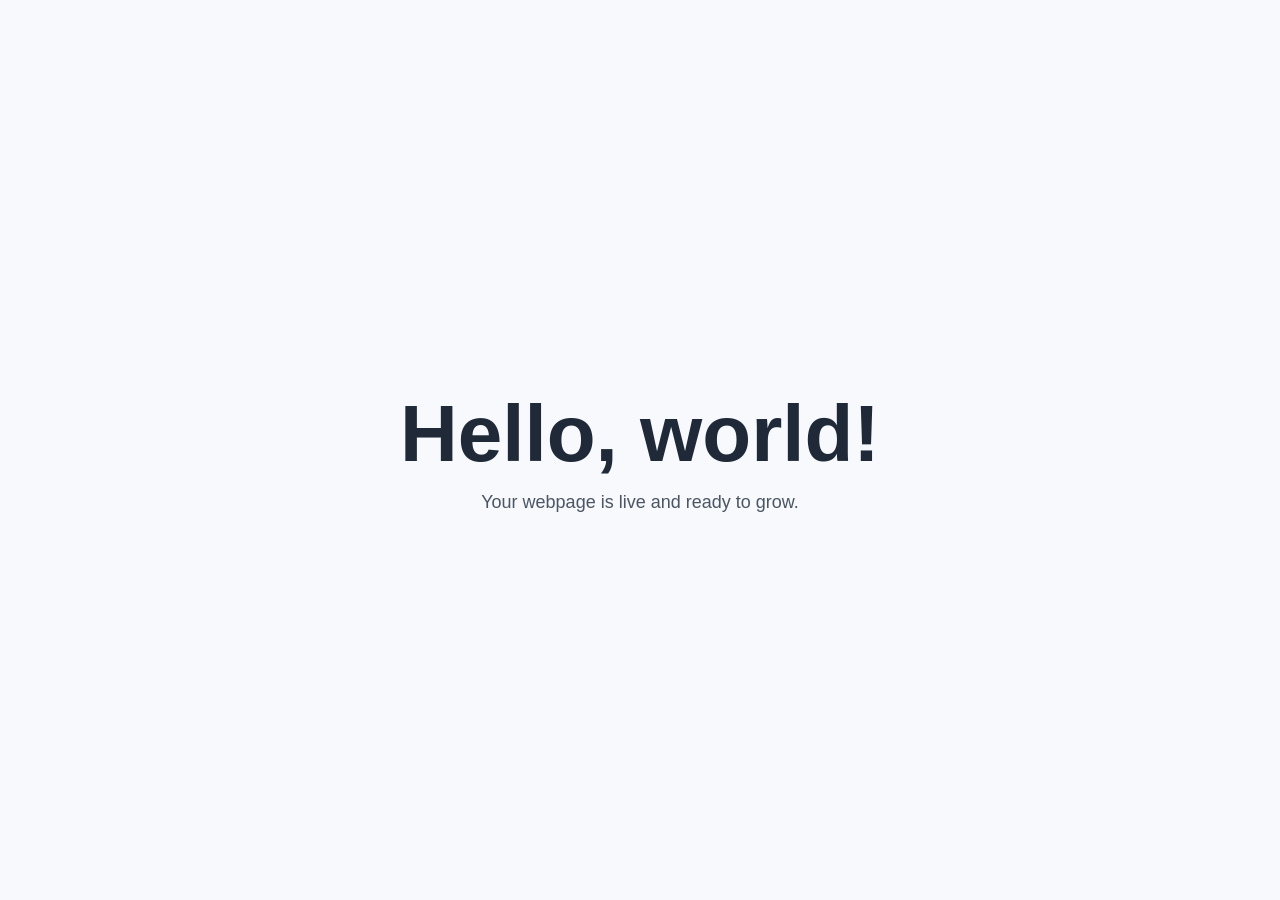
==== index.html @ 8ed68dd9 "- Basic Hello World for testing" ====
<!DOCTYPE html>
<html lang="en">
<head>
  <meta charset="UTF-8">
  <meta name="viewport" content="width=device-width, initial-scale=1.0">
  <title>Hello World</title>
  <style>
    * {
      box-sizing: border-box;
    }

    body {
      margin: 0;
      min-height: 100vh;
      display: grid;
      place-items: center;
      font-family: Arial, Helvetica, sans-serif;
      background: #f7f9fc;
      color: #1f2937;
    }

    main {
      text-align: center;
      padding: 2rem;
    }

    h1 {
      margin: 0 0 0.75rem;
      font-size: clamp(2.5rem, 8vw, 5rem);
      font-weight: 700;
    }

    p {
      margin: 0;
      font-size: 1.125rem;
      color: #4b5563;
    }
  </style>
</head>
<body>
  <main>
    <h1>Hello, world!</h1>
    <p>Your webpage is live and ready to grow.</p>
  </main>
</body>
</html>
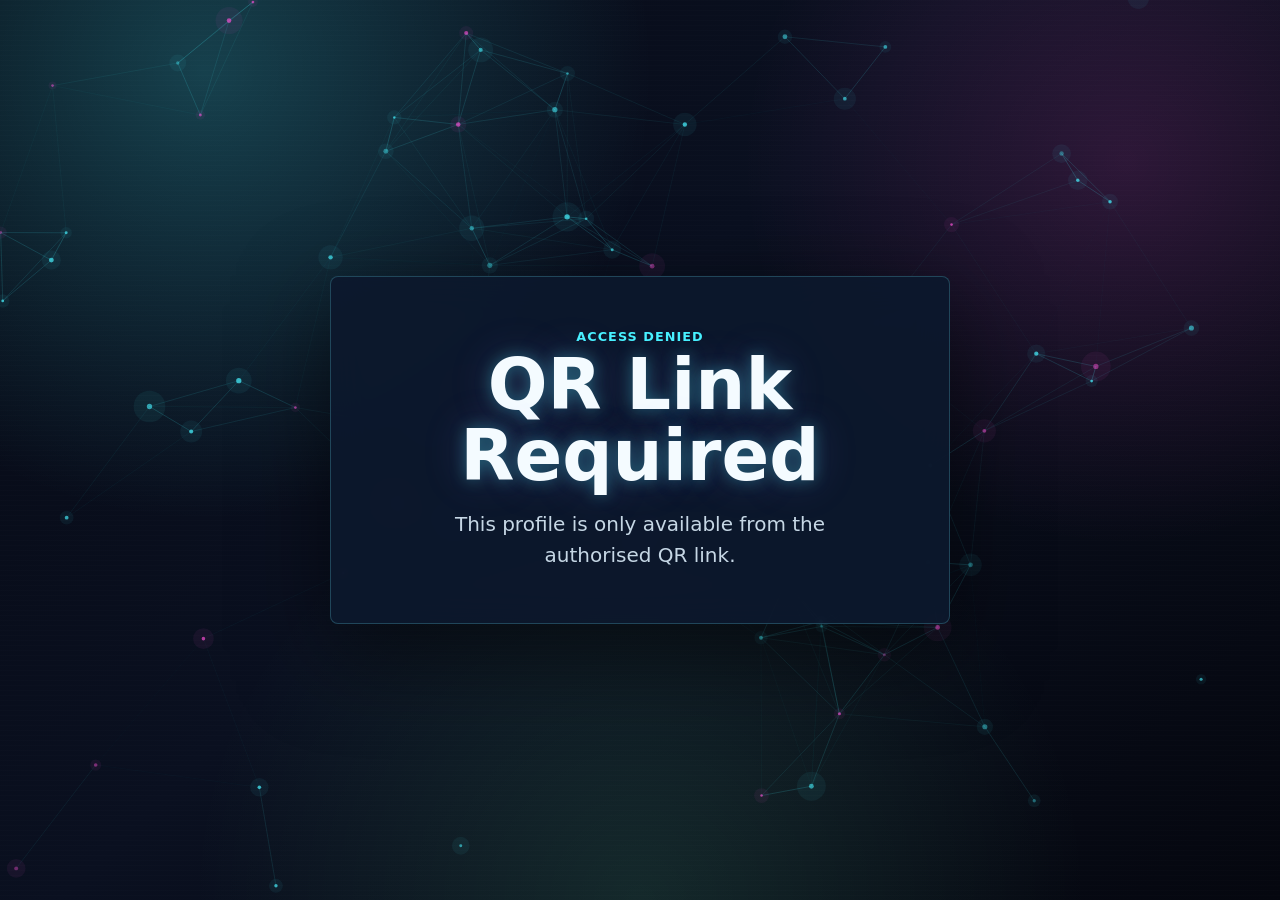
==== commit 9e07864f: "- Started to create the social page" ====
--- a/index.html
+++ b/index.html
@@ -3,44 +3,84 @@
 <head>
   <meta charset="UTF-8">
   <meta name="viewport" content="width=device-width, initial-scale=1.0">
-  <title>Hello World</title>
-  <style>
-    * {
-      box-sizing: border-box;
-    }
-
-    body {
-      margin: 0;
-      min-height: 100vh;
-      display: grid;
-      place-items: center;
-      font-family: Arial, Helvetica, sans-serif;
-      background: #f7f9fc;
-      color: #1f2937;
-    }
-
-    main {
-      text-align: center;
-      padding: 2rem;
-    }
-
-    h1 {
-      margin: 0 0 0.75rem;
-      font-size: clamp(2.5rem, 8vw, 5rem);
-      font-weight: 700;
-    }
-
-    p {
-      margin: 0;
-      font-size: 1.125rem;
-      color: #4b5563;
-    }
-  </style>
+  <meta name="description" content="Social links and contact details for LAD5841.">
+  <meta name="theme-color" content="#060914">
+  <meta property="og:title" content="LAD5841 | Socials">
+  <meta property="og:description" content="Find my socials, projects, and contact links in one place.">
+  <meta property="og:type" content="website">
+  <title>LAD5841 | Socials</title>
+  <link rel="stylesheet" href="styles.css">
+  <script src="script.js" defer></script>
 </head>
 <body>
-  <main>
-    <h1>Hello, world!</h1>
-    <p>Your webpage is live and ready to grow.</p>
+  <canvas class="background-canvas" aria-hidden="true"></canvas>
+  <section class="access-message" aria-live="polite">
+    <p class="eyebrow">Access denied</p>
+    <h1>QR Link Required</h1>
+    <p class="bio">This profile is only available from the authorised QR link.</p>
+  </section>
+  <main class="page">
+    <section class="profile" aria-label="LAD5841 social profile">
+      <div class="hero">
+        <div class="identity">
+          <div class="avatar" aria-hidden="true">L5</div>
+          <div>
+            <p class="eyebrow">Signal online</p>
+            <h1>LAD5841</h1>
+          </div>
+        </div>
+
+        <p class="bio">
+          Hey, I am LAD5841. Scan in, pick a channel, and connect through my
+          socials, projects, and contact links.
+        </p>
+
+        <div class="status-row" aria-label="Profile highlights">
+          <span class="tag">Creator</span>
+          <span class="tag">Developer</span>
+          <span class="tag">Always online</span>
+        </div>
+      </div>
+
+      <nav class="links" aria-label="Social links">
+        <a class="link" href="https://github.com/lad5841" target="_blank" rel="noreferrer">
+          <span class="icon" aria-hidden="true">GH</span>
+          <span>
+            <span class="link-title">GitHub</span>
+            <span class="link-subtitle">Code, projects, and experiments</span>
+          </span>
+          <span class="arrow" aria-hidden="true">></span>
+        </a>
+
+        <a class="link" href="https://www.instagram.com/" target="_blank" rel="noreferrer">
+          <span class="icon" aria-hidden="true">IG</span>
+          <span>
+            <span class="link-title">Instagram</span>
+            <span class="link-subtitle">Photos, updates, and daily stuff</span>
+          </span>
+          <span class="arrow" aria-hidden="true">></span>
+        </a>
+
+        <a class="link" href="https://www.tiktok.com/" target="_blank" rel="noreferrer">
+          <span class="icon" aria-hidden="true">TT</span>
+          <span>
+            <span class="link-title">TikTok</span>
+            <span class="link-subtitle">Short videos and clips</span>
+          </span>
+          <span class="arrow" aria-hidden="true">></span>
+        </a>
+
+        <a class="link" href="mailto:hello@example.com">
+          <span class="icon" aria-hidden="true">@</span>
+          <span>
+            <span class="link-title">Email</span>
+            <span class="link-subtitle">Send me a message</span>
+          </span>
+          <span class="arrow" aria-hidden="true">></span>
+        </a>
+      </nav>
+
+    </section>
   </main>
 </body>
 </html>
--- a/styles.css
+++ b/styles.css
@@ -0,0 +1,394 @@
+:root {
+  color-scheme: dark;
+  --ink: #f4fbff;
+  --muted: #91a8ba;
+  --paper: #060914;
+  --panel: rgba(9, 17, 32, 0.78);
+  --panel-strong: rgba(12, 24, 45, 0.92);
+  --line: rgba(107, 234, 255, 0.22);
+  --accent: #48f2ff;
+  --green: #72ffb6;
+  --pink: #ff4fd8;
+  --violet: #9f7aff;
+  --shadow: 0 28px 90px rgba(0, 0, 0, 0.52);
+}
+
+* {
+  box-sizing: border-box;
+}
+
+html {
+  min-height: 100%;
+  background: var(--paper);
+}
+
+html::before {
+  position: fixed;
+  inset: 0;
+  z-index: -2;
+  content: "";
+  background:
+    linear-gradient(rgba(72, 242, 255, 0.055) 1px, transparent 1px),
+    linear-gradient(90deg, rgba(72, 242, 255, 0.055) 1px, transparent 1px);
+  background-size: 42px 42px;
+  mask-image: linear-gradient(to bottom, rgba(0, 0, 0, 0.95), transparent 88%);
+}
+
+body {
+  position: relative;
+  display: grid;
+  overflow-x: hidden;
+  min-height: 100vh;
+  margin: 0;
+  place-items: center;
+  font-family: Inter, ui-sans-serif, system-ui, -apple-system, BlinkMacSystemFont, "Segoe UI", sans-serif;
+  color: var(--ink);
+  background:
+    radial-gradient(circle at 16% 8%, rgba(72, 242, 255, 0.23), transparent 28rem),
+    radial-gradient(circle at 88% 18%, rgba(255, 79, 216, 0.15), transparent 24rem),
+    radial-gradient(circle at 50% 100%, rgba(114, 255, 182, 0.12), transparent 28rem),
+    linear-gradient(135deg, #060914 0%, #0a1020 44%, #05070f 100%);
+}
+
+body::after {
+  position: fixed;
+  inset: 0;
+  z-index: 0;
+  pointer-events: none;
+  content: "";
+  background:
+    repeating-linear-gradient(
+      to bottom,
+      rgba(255, 255, 255, 0.035) 0,
+      rgba(255, 255, 255, 0.035) 1px,
+      transparent 1px,
+      transparent 5px
+    );
+  opacity: 0.36;
+}
+
+.background-canvas {
+  position: fixed;
+  inset: 0;
+  z-index: 0;
+  width: 100%;
+  height: 100%;
+  pointer-events: none;
+}
+
+a {
+  color: inherit;
+  text-decoration: none;
+}
+
+.access-message {
+  position: relative;
+  z-index: 1;
+  display: none;
+  width: min(100% - 24px, 620px);
+  padding: clamp(28px, 7vw, 52px);
+  border: 1px solid var(--line);
+  border-radius: 8px;
+  background: var(--panel-strong);
+  box-shadow: var(--shadow);
+  text-align: center;
+  backdrop-filter: blur(18px);
+}
+
+.access-message h1 {
+  max-width: 11ch;
+  margin: 0 auto 18px;
+  font-size: clamp(2.3rem, 10vw, 4.4rem);
+  line-height: 1;
+}
+
+.access-message .bio {
+  max-width: 28rem;
+  margin-inline: auto;
+}
+
+.page {
+  position: relative;
+  z-index: 1;
+  display: none;
+  width: min(100%, 960px);
+  margin: auto;
+  padding: 28px 18px 40px;
+}
+
+body.has-access .page {
+  display: block;
+}
+
+body.access-denied .access-message {
+  display: block;
+}
+
+.profile {
+  display: grid;
+  gap: 20px;
+  align-items: stretch;
+}
+
+.hero,
+.links {
+  border: 1px solid var(--line);
+  background: var(--panel);
+  box-shadow: var(--shadow);
+  backdrop-filter: blur(18px);
+}
+
+.hero {
+  position: relative;
+  overflow: hidden;
+  display: grid;
+  gap: 22px;
+  padding: 26px;
+  border-radius: 8px;
+}
+
+.hero::before {
+  position: absolute;
+  inset: 0;
+  pointer-events: none;
+  content: "";
+  background:
+    linear-gradient(135deg, rgba(72, 242, 255, 0.16), transparent 28%),
+    linear-gradient(315deg, rgba(255, 79, 216, 0.12), transparent 32%);
+}
+
+.hero::after {
+  position: absolute;
+  right: 24px;
+  bottom: 24px;
+  width: 150px;
+  height: 150px;
+  pointer-events: none;
+  content: "";
+  border: 1px solid rgba(72, 242, 255, 0.28);
+  background:
+    linear-gradient(90deg, transparent 48%, rgba(72, 242, 255, 0.34) 49%, rgba(72, 242, 255, 0.34) 51%, transparent 52%),
+    linear-gradient(transparent 48%, rgba(72, 242, 255, 0.34) 49%, rgba(72, 242, 255, 0.34) 51%, transparent 52%);
+  clip-path: polygon(50% 0, 92% 25%, 92% 75%, 50% 100%, 8% 75%, 8% 25%);
+  opacity: 0.42;
+}
+
+.hero > * {
+  position: relative;
+  z-index: 1;
+}
+
+.identity {
+  display: flex;
+  gap: 18px;
+  align-items: center;
+}
+
+.avatar {
+  display: grid;
+  flex: 0 0 auto;
+  width: 88px;
+  height: 88px;
+  place-items: center;
+  border: 3px solid rgba(16, 24, 32, 0.12);
+  border-radius: 14px;
+  background:
+    linear-gradient(135deg, rgba(72, 242, 255, 0.94), rgba(159, 122, 255, 0.92)),
+    #060914;
+  color: #06101a;
+  font-size: 1.7rem;
+  font-weight: 800;
+  letter-spacing: 0;
+  box-shadow:
+    0 0 0 1px rgba(244, 251, 255, 0.18) inset,
+    0 0 28px rgba(72, 242, 255, 0.36);
+}
+
+.eyebrow {
+  margin: 0 0 6px;
+  color: var(--accent);
+  font-size: 0.8rem;
+  font-weight: 800;
+  letter-spacing: 0.08em;
+  text-transform: uppercase;
+}
+
+h1 {
+  margin: 0;
+  font-size: clamp(2.1rem, 7vw, 4.8rem);
+  line-height: 0.92;
+  letter-spacing: 0;
+  text-shadow:
+    0 0 16px rgba(72, 242, 255, 0.34),
+    0 0 44px rgba(159, 122, 255, 0.22);
+}
+
+.bio {
+  max-width: 52rem;
+  margin: 0;
+  color: #c6d7e5;
+  font-size: clamp(1rem, 2.5vw, 1.25rem);
+  line-height: 1.55;
+}
+
+.status-row {
+  display: flex;
+  flex-wrap: wrap;
+  gap: 10px;
+}
+
+.tag {
+  display: inline-flex;
+  align-items: center;
+  min-height: 36px;
+  padding: 8px 12px;
+  border: 1px solid var(--line);
+  border-radius: 8px;
+  background: rgba(72, 242, 255, 0.075);
+  color: #d9faff;
+  font-size: 0.95rem;
+  font-weight: 700;
+  box-shadow: 0 0 18px rgba(72, 242, 255, 0.08) inset;
+}
+
+.links {
+  display: grid;
+  gap: 12px;
+  padding: 18px;
+  border-radius: 8px;
+  background: var(--panel-strong);
+}
+
+.link {
+  display: grid;
+  grid-template-columns: 46px minmax(0, 1fr) auto;
+  gap: 14px;
+  align-items: center;
+  min-height: 70px;
+  padding: 12px 14px;
+  border: 1px solid var(--line);
+  border-radius: 8px;
+  background:
+    linear-gradient(90deg, rgba(72, 242, 255, 0.12), transparent 58%),
+    rgba(255, 255, 255, 0.035);
+  transition: transform 180ms ease, border-color 180ms ease, box-shadow 180ms ease, background 180ms ease;
+}
+
+.link:hover,
+.link:focus-visible {
+  border-color: rgba(72, 242, 255, 0.78);
+  box-shadow:
+    0 14px 34px rgba(0, 0, 0, 0.32),
+    0 0 28px rgba(72, 242, 255, 0.16);
+  outline: none;
+  transform: translateY(-2px);
+}
+
+.icon {
+  display: grid;
+  width: 46px;
+  height: 46px;
+  place-items: center;
+  border-radius: 8px;
+  background: rgba(72, 242, 255, 0.14);
+  color: var(--accent);
+  font-size: 1.05rem;
+  font-weight: 900;
+  box-shadow: 0 0 0 1px rgba(72, 242, 255, 0.22) inset;
+}
+
+.link:nth-child(2) .icon {
+  color: var(--pink);
+  background: rgba(255, 79, 216, 0.14);
+  box-shadow: 0 0 0 1px rgba(255, 79, 216, 0.24) inset;
+}
+
+.link:nth-child(3) .icon {
+  color: var(--green);
+  background: rgba(114, 255, 182, 0.12);
+  box-shadow: 0 0 0 1px rgba(114, 255, 182, 0.22) inset;
+}
+
+.link:nth-child(4) .icon {
+  color: var(--violet);
+  background: rgba(159, 122, 255, 0.14);
+  box-shadow: 0 0 0 1px rgba(159, 122, 255, 0.24) inset;
+}
+
+.link-title {
+  display: block;
+  overflow-wrap: anywhere;
+  color: #f7fcff;
+  font-size: 1.02rem;
+  font-weight: 850;
+}
+
+.link-subtitle {
+  display: block;
+  margin-top: 2px;
+  overflow-wrap: anywhere;
+  color: var(--muted);
+  font-size: 0.92rem;
+  line-height: 1.35;
+}
+
+.arrow {
+  color: var(--accent);
+  font-size: 1.45rem;
+  font-weight: 900;
+  text-shadow: 0 0 12px rgba(72, 242, 255, 0.4);
+}
+
+@media (min-width: 780px) {
+  .profile {
+    grid-template-columns: 1.08fr 0.92fr;
+  }
+
+  .hero {
+    min-height: 520px;
+    align-content: space-between;
+    padding: 34px;
+  }
+
+  .links {
+    align-content: center;
+    padding: 22px;
+  }
+
+}
+
+@media (max-width: 520px) {
+  body {
+    place-items: start center;
+  }
+
+  .page {
+    padding-inline: 12px;
+  }
+
+  .hero {
+    padding: 22px 18px;
+  }
+
+  .identity {
+    align-items: flex-start;
+  }
+
+  .avatar {
+    width: 72px;
+    height: 72px;
+    font-size: 1.35rem;
+  }
+
+  .link {
+    grid-template-columns: 42px minmax(0, 1fr) 18px;
+    gap: 12px;
+    padding: 11px;
+  }
+
+  .icon {
+    width: 42px;
+    height: 42px;
+  }
+
+}
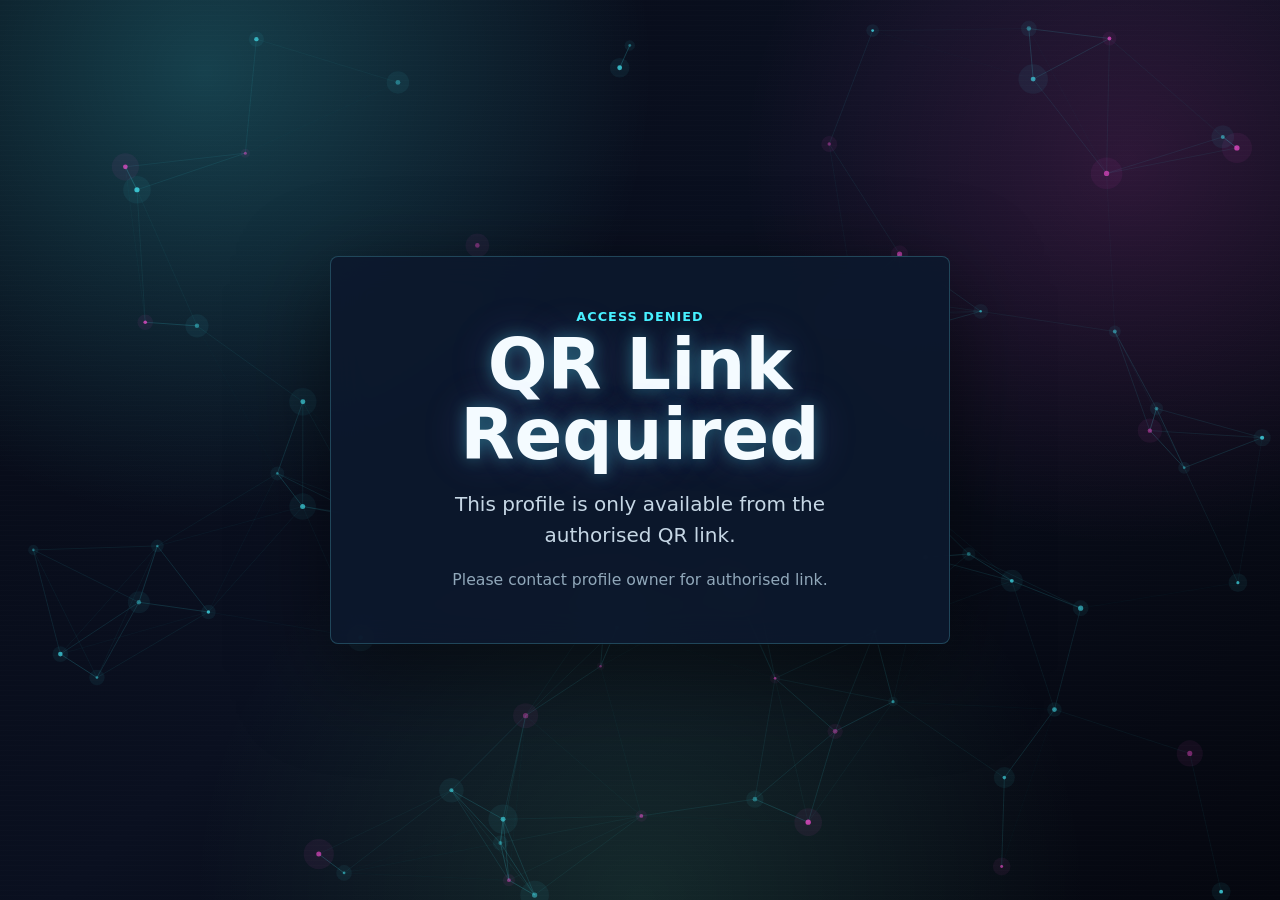
==== commit 369c1598: "- Removed shortened link" ====
--- a/index.html
+++ b/index.html
@@ -18,6 +18,7 @@
     <p class="eyebrow">Access denied</p>
     <h1>QR Link Required</h1>
     <p class="bio">This profile is only available from the authorised QR link.</p>
+    <p class="access-help">Please contact profile owner for authorised link.</p>
   </section>
   <main class="page">
     <section class="profile" aria-label="LAD5841 social profile">
--- a/styles.css
+++ b/styles.css
@@ -107,6 +107,14 @@
   margin-inline: auto;
 }
 
+.access-help {
+  max-width: 26rem;
+  margin: 18px auto 0;
+  color: var(--muted);
+  font-size: 0.98rem;
+  line-height: 1.45;
+}
+
 .page {
   position: relative;
   z-index: 1;
